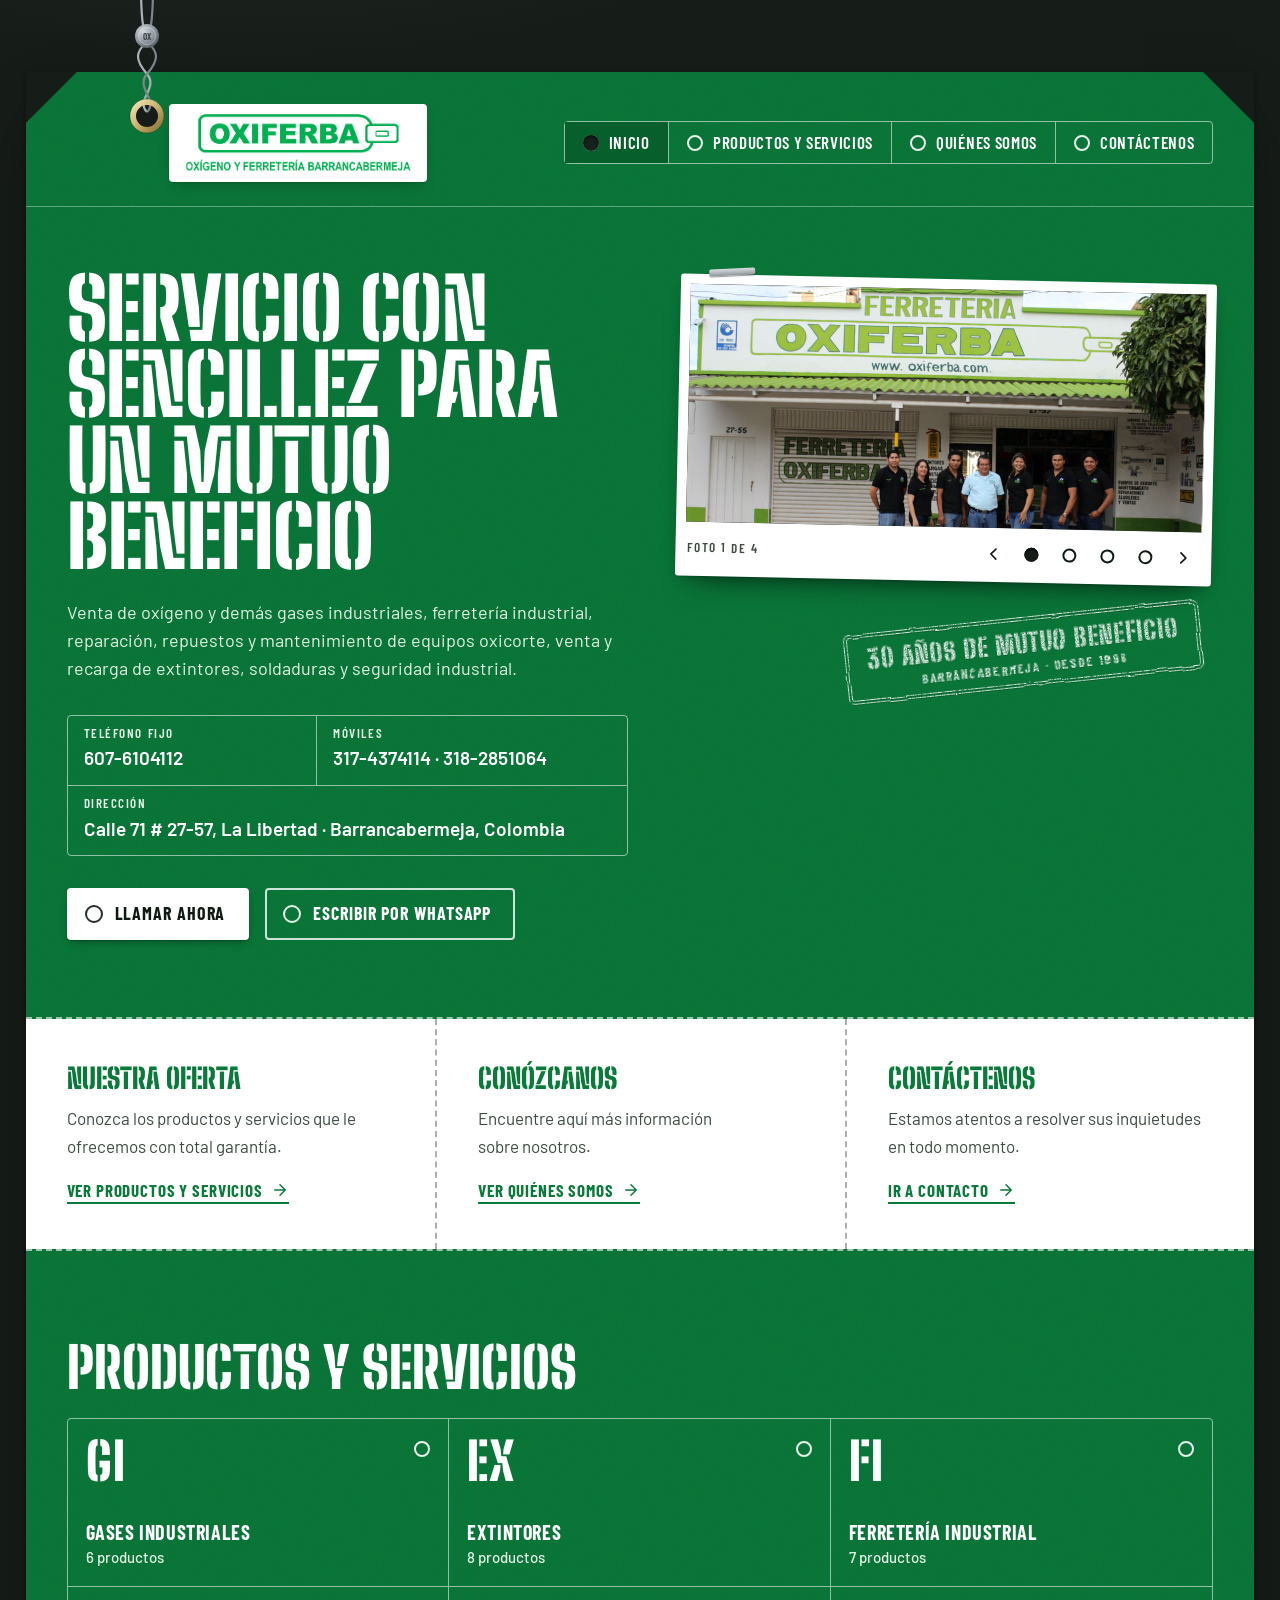
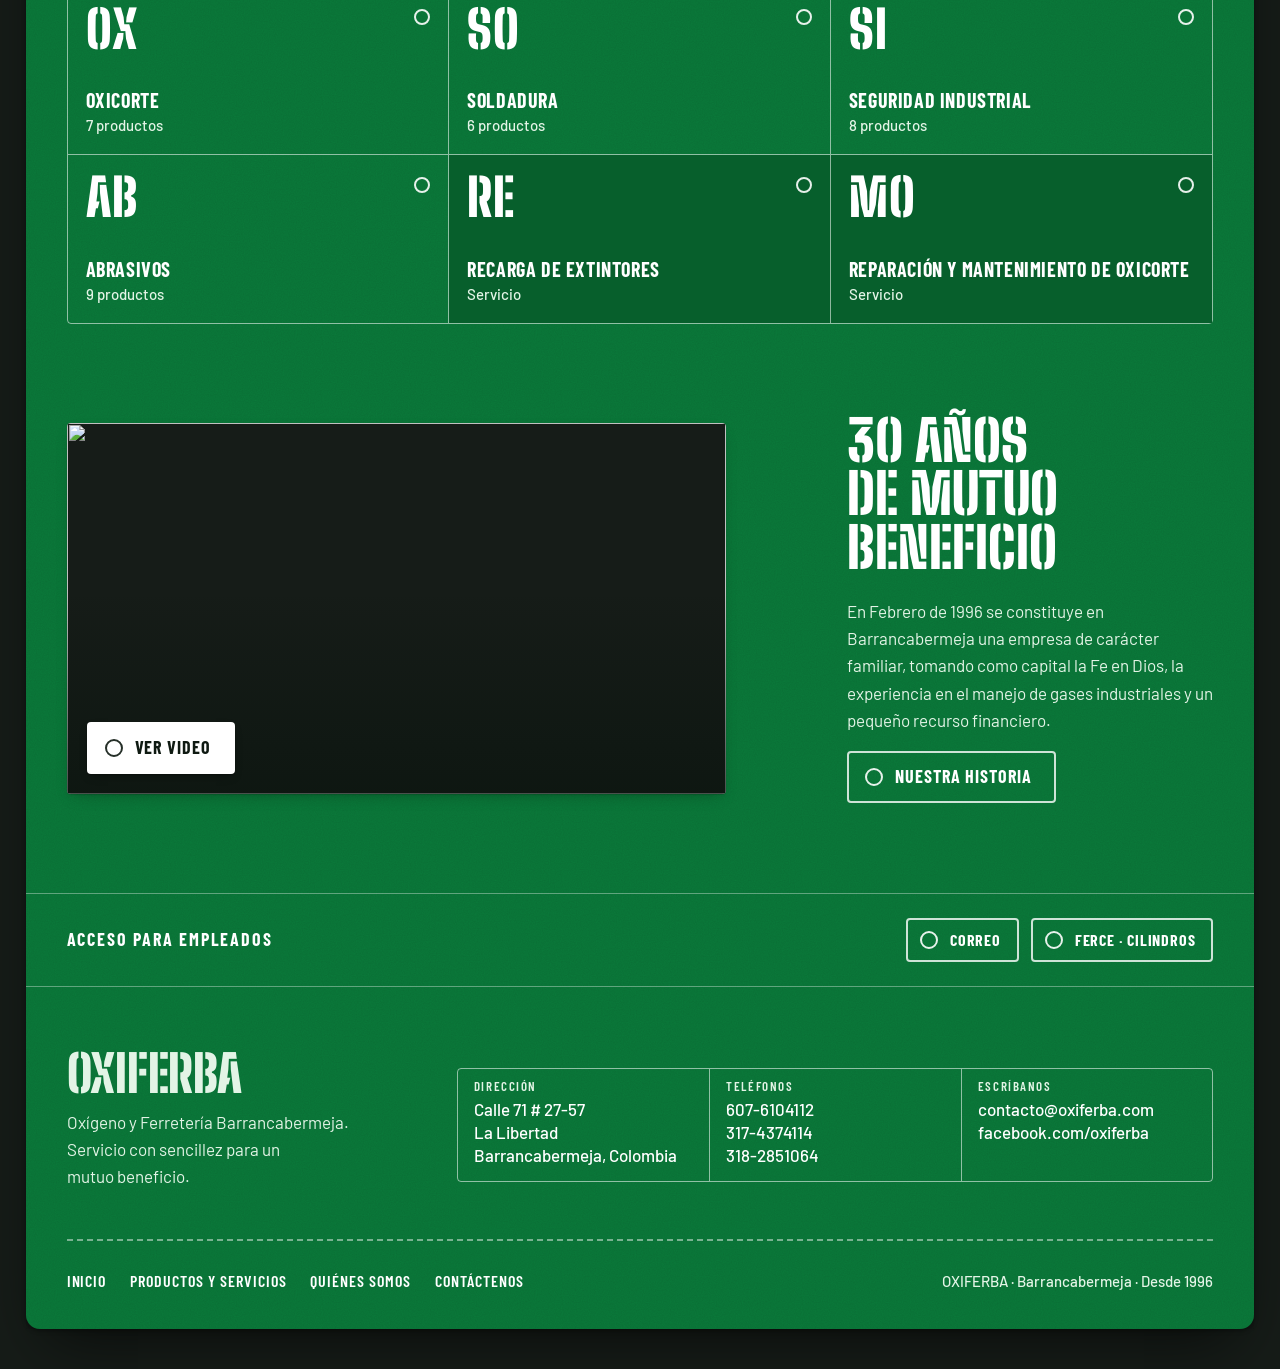
==== index.html @ a8000fab "Rediseño de oxiferba.com en HTML, CSS y JS vanilla Sitio estático de 4 páginas (inicio, productos, n" ====
<!doctype html>
<html lang="es">
<head>
<meta charset="utf-8">
<meta name="viewport" content="width=device-width, initial-scale=1, viewport-fit=cover">
<title>OXIFERBA - Oxígeno y Ferretería Barrancabermeja</title>
<meta name="description" content="Venta de oxígeno y demás gases industriales, ferretería industrial, reparación, repuestos y mantenimiento de equipos oxicorte, venta y recarga de extintores, soldaduras y seguridad industrial.">
<meta name="theme-color" content="#0a7a3a">
<link rel="icon" href="assets/img/favicon.ico" type="image/x-icon">
<link rel="preload" href="assets/fonts/BigShouldersStencilDisplay-900-normal-latin.woff2" as="font" type="font/woff2" crossorigin>
<link rel="preload" href="assets/fonts/Barlow-400-normal-latin.woff2" as="font" type="font/woff2" crossorigin>
<link rel="stylesheet" href="css/fonts.css">
<link rel="stylesheet" href="css/styles.css">
</head>
<body>
<a class="skip" href="#contenido">Saltar al contenido</a>
<svg width="0" height="0" style="position:absolute" aria-hidden="true" focusable="false">
  <filter id="tinta" x="-5%" y="-5%" width="110%" height="110%">
    <feTurbulence type="fractalNoise" baseFrequency=".8" numOctaves="2" seed="7" result="grano"/>
    <feColorMatrix in="grano" type="matrix" values="0 0 0 0 0  0 0 0 0 0  0 0 0 0 0  -2.6 0 0 0 2.05" result="mascara"/>
    <feComposite in="SourceGraphic" in2="mascara" operator="in" result="entintado"/>
    <feTurbulence type="fractalNoise" baseFrequency=".035" numOctaves="1" seed="2" result="onda"/>
    <feDisplacementMap in="entintado" in2="onda" scale="3" xChannelSelector="R" yChannelSelector="G"/>
  </filter>
</svg>
<div class="tarjeta-wrap">
  <div class="tarjeta-sombra" aria-hidden="true"></div>
  <div class="tarjeta">
    <header class="cabecera">
      <a class="logo" href="index.html"><img src="assets/img/logo.png" width="270" height="68" alt="OXIFERBA, Oxígeno y Ferretería Barrancabermeja — Inicio"></a>
      <nav class="perforadas" aria-label="Principal">
        <a href="index.html" aria-current="page"><span class="hueco" aria-hidden="true"></span><span class="larga">Inicio</span><span class="corta" aria-hidden="true">Inicio</span></a><a href="productos.html"><span class="hueco" aria-hidden="true"></span><span class="larga">Productos y servicios</span><span class="corta" aria-hidden="true">Productos</span></a><a href="nosotros.html"><span class="hueco" aria-hidden="true"></span><span class="larga">Quiénes somos</span><span class="corta" aria-hidden="true">Nosotros</span></a><a href="contacto.html"><span class="hueco" aria-hidden="true"></span><span class="larga">Contáctenos</span><span class="corta" aria-hidden="true">Contacto</span></a>
      </nav>
    </header>
    <main id="contenido">
      <section class="portada" aria-labelledby="titulo-portada">
        <div class="portada-texto">
          <h1 class="display" id="titulo-portada">Servicio con sencillez para un mutuo beneficio</h1>
          <p class="lead">Venta de oxígeno y demás gases industriales, ferretería industrial, reparación, repuestos y mantenimiento de equipos oxicorte, venta y recarga de extintores, soldaduras y seguridad industrial.</p>
          <dl class="campos portada-campos">
            <div class="campo"><dt>Teléfono fijo</dt><dd><a href="tel:+576076104112">607-6104112</a></dd></div>
            <div class="campo"><dt>Móviles</dt><dd><a href="tel:+573174374114">317-4374114</a> · <a href="tel:+573182851064">318-2851064</a></dd></div>
            <div class="campo campo--ancho"><dt>Dirección</dt><dd>Calle 71 # 27-57, La Libertad · Barrancabermeja, Colombia</dd></div>
          </dl>
          <div class="acciones">
            <a class="btn" href="tel:+576076104112"><span class="hueco" aria-hidden="true"></span>Llamar ahora</a>
            <a class="btn btn--fantasma" href="https://wa.me/573174374114" target="_blank" rel="noopener"><span class="hueco" aria-hidden="true"></span>Escribir por WhatsApp</a>
          </div>
        </div>
        <figure class="evidencia" data-diapos aria-roledescription="carrusel" aria-label="Fotos de la tienda">
          <div class="marco">
            <div class="diapos">
            <img src="assets/img/portada/portada3.jpg" width="990" height="456" alt="Fachada de la Ferretería Oxiferba con el equipo de trabajo" class="is-activa" fetchpriority="high">
            <img src="assets/img/portada/portada3b.jpg" width="990" height="456" alt="Técnico de Oxiferba recargando un extintor" loading="lazy">
            <img src="assets/img/portada/portada3c.jpg" width="990" height="456" alt="Mostrador de atención de Oxiferba con clientes" loading="lazy">
            <img src="assets/img/portada/portada3d.jpg" width="990" height="456" alt="Técnico de Oxiferba revisando un regulador de oxicorte" loading="lazy">
            </div>
            <figcaption class="marco-pie">
              <span class="etiqueta" data-contador aria-live="polite">Foto 1 de 4</span>
              <span class="controles">
                <button class="flecha" type="button" data-prev aria-label="Foto anterior"><svg viewBox="0 0 24 24" fill="none" stroke="currentColor" stroke-width="2" stroke-linecap="round" stroke-linejoin="round" aria-hidden="true"><path d="M15 18l-6-6 6-6"/></svg></button>
                <button class="punto" type="button" aria-label="Ver foto 1" aria-current="true"></button><button class="punto" type="button" aria-label="Ver foto 2"></button><button class="punto" type="button" aria-label="Ver foto 3"></button><button class="punto" type="button" aria-label="Ver foto 4"></button>
                <button class="flecha" type="button" data-next aria-label="Foto siguiente"><svg viewBox="0 0 24 24" fill="none" stroke="currentColor" stroke-width="2" stroke-linecap="round" stroke-linejoin="round" aria-hidden="true"><path d="M9 18l6-6-6-6"/></svg></button>
              </span>
            </figcaption>
          </div>
          <p class="sello sello--aterriza">30 años de mutuo beneficio<small>Barrancabermeja · desde 1996</small></p>
        </figure>
      </section>

      <hr class="perforacion">
      <section class="talon" aria-label="Accesos">
        <div class="talon-celda">
          <h2 class="subtitular">Nuestra oferta</h2>
          <p>Conozca los productos y servicios que le ofrecemos con total garantía.</p>
          <a class="enlace" href="productos.html">Ver productos y servicios <svg viewBox="0 0 24 24" fill="none" stroke="currentColor" stroke-width="2" stroke-linecap="round" stroke-linejoin="round" aria-hidden="true"><path d="M5 12h14M12 5l7 7-7 7"/></svg></a>
        </div>
        <div class="talon-celda">
          <h2 class="subtitular">Conózcanos</h2>
          <p>Encuentre aquí más información sobre nosotros.</p>
          <a class="enlace" href="nosotros.html">Ver quiénes somos <svg viewBox="0 0 24 24" fill="none" stroke="currentColor" stroke-width="2" stroke-linecap="round" stroke-linejoin="round" aria-hidden="true"><path d="M5 12h14M12 5l7 7-7 7"/></svg></a>
        </div>
        <div class="talon-celda">
          <h2 class="subtitular">Contáctenos</h2>
          <p>Estamos atentos a resolver sus inquietudes en todo momento.</p>
          <a class="enlace" href="contacto.html">Ir a contacto <svg viewBox="0 0 24 24" fill="none" stroke="currentColor" stroke-width="2" stroke-linecap="round" stroke-linejoin="round" aria-hidden="true"><path d="M5 12h14M12 5l7 7-7 7"/></svg></a>
        </div>
      </section>
      <hr class="perforacion">

      <section class="seccion" aria-labelledby="titulo-indice">
        <h2 class="titular" id="titulo-indice">Productos y servicios</h2>
        <nav class="indice" aria-label="Líneas de productos y servicios"><a href="productos.html#gases-industriales" class=""><span class="codigo">GI</span><span class="hueco" aria-hidden="true"></span><span class="nombre">Gases industriales</span><span class="cuenta">6 productos</span></a><a href="productos.html#extintores" class="es-rojo"><span class="codigo">EX</span><span class="hueco" aria-hidden="true"></span><span class="nombre">Extintores</span><span class="cuenta">8 productos</span></a><a href="productos.html#ferreteria-industrial" class=""><span class="codigo">FI</span><span class="hueco" aria-hidden="true"></span><span class="nombre">Ferretería industrial</span><span class="cuenta">7 productos</span></a><a href="productos.html#oxicorte" class=""><span class="codigo">OX</span><span class="hueco" aria-hidden="true"></span><span class="nombre">Oxicorte</span><span class="cuenta">7 productos</span></a><a href="productos.html#soldadura" class=""><span class="codigo">SO</span><span class="hueco" aria-hidden="true"></span><span class="nombre">Soldadura</span><span class="cuenta">6 productos</span></a><a href="productos.html#seguridad-industrial" class=""><span class="codigo">SI</span><span class="hueco" aria-hidden="true"></span><span class="nombre">Seguridad industrial</span><span class="cuenta">8 productos</span></a><a href="productos.html#abrasivos" class=""><span class="codigo">AB</span><span class="hueco" aria-hidden="true"></span><span class="nombre">Abrasivos</span><span class="cuenta">9 productos</span></a><a href="productos.html#recarga-extintores" class="es-servicio"><span class="codigo">RE</span><span class="hueco" aria-hidden="true"></span><span class="nombre">Recarga de extintores</span><span class="cuenta">Servicio</span></a><a href="productos.html#mantenimiento-oxicorte" class="es-servicio"><span class="codigo">MO</span><span class="hueco" aria-hidden="true"></span><span class="nombre">Reparación y mantenimiento de oxicorte</span><span class="cuenta">Servicio</span></a></nav>
      </section>

      <section class="seccion" aria-labelledby="titulo-trayectoria" style="padding-top:0">
        <div class="trayectoria">
          <div class="video">
            <div class="video-marco">
              <img src="https://i.ytimg.com/vi/hACU_po_0x0/hqdefault.jpg" width="480" height="360" alt="" loading="lazy">
              <button class="video-play" type="button" data-video="hACU_po_0x0" aria-label="Reproducir video: 30 años de mutuo beneficio"><span class="btn"><span class="hueco" aria-hidden="true"></span>Ver video</span></button>
            </div>
          </div>
          <div class="texto">
            <h2 class="titular" id="titulo-trayectoria">30 años de mutuo beneficio</h2>
            <p style="margin-top:24px">En Febrero de 1996 se constituye en Barrancabermeja una empresa de carácter familiar, tomando como capital la Fe en Dios, la experiencia en el manejo de gases industriales y un pequeño recurso financiero.</p>
            <a class="btn btn--fantasma" href="nosotros.html"><span class="hueco" aria-hidden="true"></span>Nuestra historia</a>
          </div>
        </div>
      </section>

      <section class="empleados" aria-labelledby="titulo-empleados">
        <h2 id="titulo-empleados">Acceso para empleados</h2>
        <div class="acciones">
          <a class="btn btn--fantasma btn--chico" href="http://mail.oxiferba.com"><span class="hueco" aria-hidden="true"></span>Correo</a>
          <a class="btn btn--fantasma btn--chico" href="https://ferce.oxiferba.com"><span class="hueco" aria-hidden="true"></span>FERCE · Cilindros</a>
        </div>
      </section>
    </main>
    <footer class="pie">
      <div class="pie-marca">
        <p class="display">OXIFERBA</p>
        <p>Oxígeno y Ferretería Barrancabermeja. Servicio con sencillez para un mutuo beneficio.</p>
      </div>
      <dl class="campos">
        <div class="campo"><dt>Dirección</dt><dd>Calle 71 # 27-57<br>La Libertad<br>Barrancabermeja, Colombia</dd></div>
        <div class="campo"><dt>Teléfonos</dt><dd><a href="tel:+576076104112">607-6104112</a><br><a href="tel:+573174374114">317-4374114</a><br><a href="tel:+573182851064">318-2851064</a></dd></div>
        <div class="campo"><dt>Escríbanos</dt><dd><a href="mailto:contacto@oxiferba.com">contacto@oxiferba.com</a><br><a href="https://facebook.com/oxiferba" rel="noopener" target="_blank">facebook.com/oxiferba</a></dd></div>
      </dl>
      <div class="pie-nav">
        <nav aria-label="Pie de página"><ul><li><a href="index.html" aria-current="page">Inicio</a></li><li><a href="productos.html">Productos y servicios</a></li><li><a href="nosotros.html">Quiénes somos</a></li><li><a href="contacto.html">Contáctenos</a></li></ul></nav>
        <small>OXIFERBA · Barrancabermeja · Desde 1996</small>
      </div>
    </footer>
  </div>
  <div class="ojal" aria-hidden="true">
  <svg viewBox="0 0 64 140">
    <defs>
      <radialGradient id="plomo" cx=".35" cy=".3" r=".8"><stop offset="0" stop-color="#d3d8dc"/><stop offset=".6" stop-color="#8b949b"/><stop offset="1" stop-color="#4c555b"/></radialGradient>
      <linearGradient id="laton" x1="0" y1="0" x2="1" y2="1"><stop offset="0" stop-color="#f1e6b8"/><stop offset=".5" stop-color="#c9b26a"/><stop offset="1" stop-color="#8a7436"/></linearGradient>
    </defs>
    <path d="M29 30 C 25 14, 28 4, 23 -40" fill="none" stroke="#aab2b8" stroke-width="2.2"/>
    <path d="M35 30 C 39 14, 36 4, 41 -40" fill="none" stroke="#7d868c" stroke-width="2.2"/>
    <circle cx="32" cy="116" r="14" fill="#161c18"/>
    <path d="M32 112 C 20 100, 44 88, 32 74 S 20 52, 32 42" fill="none" stroke="#aab2b8" stroke-width="2.2"/>
    <path d="M32 112 C 44 100, 20 88, 32 74 S 44 52, 32 42" fill="none" stroke="#7d868c" stroke-width="2.2"/>
    <circle cx="32" cy="116" r="14" fill="none" stroke="url(#laton)" stroke-width="6"/>
    <circle cx="32" cy="116" r="17" fill="none" stroke="rgba(0,0,0,.25)" stroke-width="1"/>
    <circle cx="32" cy="36" r="12" fill="url(#plomo)"/>
    <circle cx="32" cy="36" r="8.5" fill="none" stroke="rgba(255,255,255,.35)" stroke-width="1"/>
    <text x="32" y="39.5" text-anchor="middle" font-family="Barlow Condensed, sans-serif" font-weight="700" font-size="9" fill="#3d454a" letter-spacing=".5">OX</text>
  </svg>
</div>
</div>
<div class="barra-movil">
  <a class="btn" href="tel:+576076104112"><span class="hueco" aria-hidden="true"></span>Llamar</a>
  <a class="btn btn--verde" href="https://wa.me/573174374114" target="_blank" rel="noopener"><span class="hueco" aria-hidden="true"></span>WhatsApp</a>
</div>
<script src="js/main.js" defer></script>
</body>
</html>
---- css/fonts.css ----
@font-face {
  font-family: 'Barlow';
  font-style: italic;
  font-weight: 400;
  font-display: swap;
  src: url('../assets/fonts/Barlow-400-italic-latin-ext.woff2') format('woff2');
  unicode-range: U+0100-02BA, U+02BD-02C5, U+02C7-02CC, U+02CE-02D7, U+02DD-02FF, U+0304, U+0308, U+0329, U+1D00-1DBF, U+1E00-1E9F, U+1EF2-1EFF, U+2020, U+20A0-20AB, U+20AD-20C4, U+2113, U+2C60-2C7F, U+A720-A7FF;
}

@font-face {
  font-family: 'Barlow';
  font-style: italic;
  font-weight: 400;
  font-display: swap;
  src: url('../assets/fonts/Barlow-400-italic-latin.woff2') format('woff2');
  unicode-range: U+0000-00FF, U+0131, U+0152-0153, U+02BB-02BC, U+02C6, U+02DA, U+02DC, U+0304, U+0308, U+0329, U+2000-206F, U+20AC, U+2122, U+2191, U+2193, U+2212, U+2215, U+FEFF, U+FFFD;
}

@font-face {
  font-family: 'Barlow';
  font-style: normal;
  font-weight: 400;
  font-display: swap;
  src: url('../assets/fonts/Barlow-400-normal-latin-ext.woff2') format('woff2');
  unicode-range: U+0100-02BA, U+02BD-02C5, U+02C7-02CC, U+02CE-02D7, U+02DD-02FF, U+0304, U+0308, U+0329, U+1D00-1DBF, U+1E00-1E9F, U+1EF2-1EFF, U+2020, U+20A0-20AB, U+20AD-20C4, U+2113, U+2C60-2C7F, U+A720-A7FF;
}

@font-face {
  font-family: 'Barlow';
  font-style: normal;
  font-weight: 400;
  font-display: swap;
  src: url('../assets/fonts/Barlow-400-normal-latin.woff2') format('woff2');
  unicode-range: U+0000-00FF, U+0131, U+0152-0153, U+02BB-02BC, U+02C6, U+02DA, U+02DC, U+0304, U+0308, U+0329, U+2000-206F, U+20AC, U+2122, U+2191, U+2193, U+2212, U+2215, U+FEFF, U+FFFD;
}

@font-face {
  font-family: 'Barlow';
  font-style: normal;
  font-weight: 500;
  font-display: swap;
  src: url('../assets/fonts/Barlow-500-normal-latin-ext.woff2') format('woff2');
  unicode-range: U+0100-02BA, U+02BD-02C5, U+02C7-02CC, U+02CE-02D7, U+02DD-02FF, U+0304, U+0308, U+0329, U+1D00-1DBF, U+1E00-1E9F, U+1EF2-1EFF, U+2020, U+20A0-20AB, U+20AD-20C4, U+2113, U+2C60-2C7F, U+A720-A7FF;
}

@font-face {
  font-family: 'Barlow';
  font-style: normal;
  font-weight: 500;
  font-display: swap;
  src: url('../assets/fonts/Barlow-500-normal-latin.woff2') format('woff2');
  unicode-range: U+0000-00FF, U+0131, U+0152-0153, U+02BB-02BC, U+02C6, U+02DA, U+02DC, U+0304, U+0308, U+0329, U+2000-206F, U+20AC, U+2122, U+2191, U+2193, U+2212, U+2215, U+FEFF, U+FFFD;
}

@font-face {
  font-family: 'Barlow';
  font-style: normal;
  font-weight: 600;
  font-display: swap;
  src: url('../assets/fonts/Barlow-600-normal-latin-ext.woff2') format('woff2');
  unicode-range: U+0100-02BA, U+02BD-02C5, U+02C7-02CC, U+02CE-02D7, U+02DD-02FF, U+0304, U+0308, U+0329, U+1D00-1DBF, U+1E00-1E9F, U+1EF2-1EFF, U+2020, U+20A0-20AB, U+20AD-20C4, U+2113, U+2C60-2C7F, U+A720-A7FF;
}

@font-face {
  font-family: 'Barlow';
  font-style: normal;
  font-weight: 600;
  font-display: swap;
  src: url('../assets/fonts/Barlow-600-normal-latin.woff2') format('woff2');
  unicode-range: U+0000-00FF, U+0131, U+0152-0153, U+02BB-02BC, U+02C6, U+02DA, U+02DC, U+0304, U+0308, U+0329, U+2000-206F, U+20AC, U+2122, U+2191, U+2193, U+2212, U+2215, U+FEFF, U+FFFD;
}

@font-face {
  font-family: 'Barlow';
  font-style: normal;
  font-weight: 700;
  font-display: swap;
  src: url('../assets/fonts/Barlow-700-normal-latin-ext.woff2') format('woff2');
  unicode-range: U+0100-02BA, U+02BD-02C5, U+02C7-02CC, U+02CE-02D7, U+02DD-02FF, U+0304, U+0308, U+0329, U+1D00-1DBF, U+1E00-1E9F, U+1EF2-1EFF, U+2020, U+20A0-20AB, U+20AD-20C4, U+2113, U+2C60-2C7F, U+A720-A7FF;
}

@font-face {
  font-family: 'Barlow';
  font-style: normal;
  font-weight: 700;
  font-display: swap;
  src: url('../assets/fonts/Barlow-700-normal-latin.woff2') format('woff2');
  unicode-range: U+0000-00FF, U+0131, U+0152-0153, U+02BB-02BC, U+02C6, U+02DA, U+02DC, U+0304, U+0308, U+0329, U+2000-206F, U+20AC, U+2122, U+2191, U+2193, U+2212, U+2215, U+FEFF, U+FFFD;
}

@font-face {
  font-family: 'Barlow Condensed';
  font-style: normal;
  font-weight: 500;
  font-display: swap;
  src: url('../assets/fonts/BarlowCondensed-500-normal-latin-ext.woff2') format('woff2');
  unicode-range: U+0100-02BA, U+02BD-02C5, U+02C7-02CC, U+02CE-02D7, U+02DD-02FF, U+0304, U+0308, U+0329, U+1D00-1DBF, U+1E00-1E9F, U+1EF2-1EFF, U+2020, U+20A0-20AB, U+20AD-20C4, U+2113, U+2C60-2C7F, U+A720-A7FF;
}

@font-face {
  font-family: 'Barlow Condensed';
  font-style: normal;
  font-weight: 500;
  font-display: swap;
  src: url('../assets/fonts/BarlowCondensed-500-normal-latin.woff2') format('woff2');
  unicode-range: U+0000-00FF, U+0131, U+0152-0153, U+02BB-02BC, U+02C6, U+02DA, U+02DC, U+0304, U+0308, U+0329, U+2000-206F, U+20AC, U+2122, U+2191, U+2193, U+2212, U+2215, U+FEFF, U+FFFD;
}

@font-face {
  font-family: 'Barlow Condensed';
  font-style: normal;
  font-weight: 600;
  font-display: swap;
  src: url('../assets/fonts/BarlowCondensed-600-normal-latin-ext.woff2') format('woff2');
  unicode-range: U+0100-02BA, U+02BD-02C5, U+02C7-02CC, U+02CE-02D7, U+02DD-02FF, U+0304, U+0308, U+0329, U+1D00-1DBF, U+1E00-1E9F, U+1EF2-1EFF, U+2020, U+20A0-20AB, U+20AD-20C4, U+2113, U+2C60-2C7F, U+A720-A7FF;
}

@font-face {
  font-family: 'Barlow Condensed';
  font-style: normal;
  font-weight: 600;
  font-display: swap;
  src: url('../assets/fonts/BarlowCondensed-600-normal-latin.woff2') format('woff2');
  unicode-range: U+0000-00FF, U+0131, U+0152-0153, U+02BB-02BC, U+02C6, U+02DA, U+02DC, U+0304, U+0308, U+0329, U+2000-206F, U+20AC, U+2122, U+2191, U+2193, U+2212, U+2215, U+FEFF, U+FFFD;
}

@font-face {
  font-family: 'Barlow Condensed';
  font-style: normal;
  font-weight: 700;
  font-display: swap;
  src: url('../assets/fonts/BarlowCondensed-700-normal-latin-ext.woff2') format('woff2');
  unicode-range: U+0100-02BA, U+02BD-02C5, U+02C7-02CC, U+02CE-02D7, U+02DD-02FF, U+0304, U+0308, U+0329, U+1D00-1DBF, U+1E00-1E9F, U+1EF2-1EFF, U+2020, U+20A0-20AB, U+20AD-20C4, U+2113, U+2C60-2C7F, U+A720-A7FF;
}

@font-face {
  font-family: 'Barlow Condensed';
  font-style: normal;
  font-weight: 700;
  font-display: swap;
  src: url('../assets/fonts/BarlowCondensed-700-normal-latin.woff2') format('woff2');
  unicode-range: U+0000-00FF, U+0131, U+0152-0153, U+02BB-02BC, U+02C6, U+02DA, U+02DC, U+0304, U+0308, U+0329, U+2000-206F, U+20AC, U+2122, U+2191, U+2193, U+2212, U+2215, U+FEFF, U+FFFD;
}

@font-face {
  font-family: 'Big Shoulders Stencil Display';
  font-style: normal;
  font-weight: 700;
  font-display: swap;
  src: url('../assets/fonts/BigShouldersStencilDisplay-700-normal-latin-ext.woff2') format('woff2');
  unicode-range: U+0100-02BA, U+02BD-02C5, U+02C7-02CC, U+02CE-02D7, U+02DD-02FF, U+0304, U+0308, U+0329, U+1D00-1DBF, U+1E00-1E9F, U+1EF2-1EFF, U+2020, U+20A0-20AB, U+20AD-20C4, U+2113, U+2C60-2C7F, U+A720-A7FF;
}

@font-face {
  font-family: 'Big Shoulders Stencil Display';
  font-style: normal;
  font-weight: 700;
  font-display: swap;
  src: url('../assets/fonts/BigShouldersStencilDisplay-700-normal-latin.woff2') format('woff2');
  unicode-range: U+0000-00FF, U+0131, U+0152-0153, U+02BB-02BC, U+02C6, U+02DA, U+02DC, U+0304, U+0308, U+0329, U+2000-206F, U+20AC, U+2122, U+2191, U+2193, U+2212, U+2215, U+FEFF, U+FFFD;
}

@font-face {
  font-family: 'Big Shoulders Stencil Display';
  font-style: normal;
  font-weight: 900;
  font-display: swap;
  src: url('../assets/fonts/BigShouldersStencilDisplay-900-normal-latin-ext.woff2') format('woff2');
  unicode-range: U+0100-02BA, U+02BD-02C5, U+02C7-02CC, U+02CE-02D7, U+02DD-02FF, U+0304, U+0308, U+0329, U+1D00-1DBF, U+1E00-1E9F, U+1EF2-1EFF, U+2020, U+20A0-20AB, U+20AD-20C4, U+2113, U+2C60-2C7F, U+A720-A7FF;
}

@font-face {
  font-family: 'Big Shoulders Stencil Display';
  font-style: normal;
  font-weight: 900;
  font-display: swap;
  src: url('../assets/fonts/BigShouldersStencilDisplay-900-normal-latin.woff2') format('woff2');
  unicode-range: U+0000-00FF, U+0131, U+0152-0153, U+02BB-02BC, U+02C6, U+02DA, U+02DC, U+0304, U+0308, U+0329, U+2000-206F, U+20AC, U+2122, U+2191, U+2193, U+2212, U+2215, U+FEFF, U+FFFD;
}
---- css/styles.css ----
/* ==========================================================================
   OXIFERBA — sistema "Tarjeta de servicio"
   La página es una tarjeta de inspección verde sobre un banco de trabajo.
   ========================================================================== */

:root {
  /* Cartulina y tintas */
  --marca: #00b050;          /* verde del logo y la fachada */
  --stock: #0a7a3a;          /* cartulina verde: texto blanco 5.4:1 */
  --stock-hondo: #075f2c;    /* líneas impresas y celdas presionadas */
  --stock-claro: #e3f4e6;    /* texto secundario sobre cartulina */
  --papel: #ffffff;
  --papel-2: #f1f7f1;
  --tinta: #0f1a12;
  --tinta-2: #3c4a40;
  --banco: #161c18;          /* banco de trabajo / agujeros */
  --banco-2: #222a25;
  --sello: #4a2c9e;          /* tinta violeta de sello */
  --rojo: #c4261b;           /* solo línea de extintores */
  --amarillo: #f2c230;       /* solo advertencias */
  --laton: #c9b26a;
  --laton-claro: #f1e6b8;

  /* Tipografía */
  --f-display: 'Big Shoulders Stencil Display', 'Barlow Condensed', sans-serif;
  --f-label: 'Barlow Condensed', 'Arial Narrow', sans-serif;
  --f-body: 'Barlow', system-ui, sans-serif;

  /* Retícula de perforación: todo se mide contra esta unidad */
  --u: 8px;
  --gutter: clamp(16px, 3.2vw, 48px);
  --linea: 1.5px;

  /* Movimiento */
  --ease-out: cubic-bezier(0.23, 1, 0.32, 1);
  --ease-in-out: cubic-bezier(0.77, 0, 0.175, 1);

  --sombra-papel: 0 1px 1px rgba(5, 30, 14, .18), 0 6px 14px -6px rgba(5, 30, 14, .35);
  --sombra-tarjeta: 0 2px 4px rgba(0, 0, 0, .35), 0 30px 60px -20px rgba(0, 0, 0, .6);
}

/* ---------- Base ---------- */
*, *::before, *::after { box-sizing: border-box; }
html { -webkit-text-size-adjust: 100%; scroll-behavior: smooth; scroll-padding-top: 24px; }
@media (prefers-reduced-motion: reduce) { html { scroll-behavior: auto; } }

body {
  margin: 0;
  background-color: var(--banco);
  background-image:
    radial-gradient(1200px 600px at 20% -10%, #2a332d 0%, transparent 60%);
  color: var(--papel);
  font: 400 1.0625rem/1.6 var(--f-body);
  -webkit-font-smoothing: antialiased;
  text-rendering: optimizeLegibility;
  -webkit-tap-highlight-color: transparent;
}

img { max-width: 100%; height: auto; display: block; }
a { color: inherit; text-underline-offset: .2em; text-decoration-thickness: 1.5px; }
::selection { background: var(--sello); color: #fff; }
:focus-visible { outline: 3px solid var(--amarillo); outline-offset: 3px; border-radius: 2px; }

html { scrollbar-color: var(--stock) var(--banco); }
::-webkit-scrollbar { width: 12px; height: 12px; }
::-webkit-scrollbar-track { background: var(--banco); }
::-webkit-scrollbar-thumb { background: var(--stock); border: 3px solid var(--banco); border-radius: 8px; }

.sr-only {
  position: absolute; width: 1px; height: 1px; padding: 0; margin: -1px;
  overflow: hidden; clip: rect(0 0 0 0); white-space: nowrap; border: 0;
}
.skip {
  position: absolute; left: 16px; top: -60px; z-index: 50;
  background: var(--amarillo); color: var(--tinta); padding: 10px 16px;
  font: 700 1rem var(--f-label); text-transform: uppercase; text-decoration: none;
  transition: transform 160ms var(--ease-out);
}
.skip:focus { transform: translateY(76px); }

h1, h2, h3 { margin: 0; text-wrap: balance; }
p { margin: 0 0 1em; text-wrap: pretty; }

/* ---------- La tarjeta ---------- */
.tarjeta-wrap {
  position: relative;
  max-width: 1360px;
  margin: 0 auto;
  padding: 72px clamp(8px, 2vw, 32px) 40px;
}

.tarjeta {
  --chaflan: clamp(28px, 4vw, 56px);
  position: relative;
  background-color: var(--stock);
  color: var(--papel);
  clip-path: polygon(var(--chaflan) 0, calc(100% - var(--chaflan)) 0, 100% var(--chaflan), 100% 100%, 0 100%, 0 var(--chaflan));
  border-radius: 0 0 14px 14px;
  isolation: isolate;
}
/* fibra de la cartulina */
.tarjeta::before {
  content: "";
  position: absolute; inset: 0; z-index: -1; pointer-events: none;
  background-image: url("data:image/svg+xml,%3Csvg xmlns='http://www.w3.org/2000/svg' width='240' height='240'%3E%3Cfilter id='n'%3E%3CfeTurbulence type='fractalNoise' baseFrequency='.85' numOctaves='3' stitchTiles='stitch'/%3E%3CfeColorMatrix values='0 0 0 0 0  0 0 0 0 0  0 0 0 0 0  0 0 0 .55 0'/%3E%3C/filter%3E%3Crect width='100%25' height='100%25' filter='url(%23n)'/%3E%3C/svg%3E");
  opacity: .16;
  mix-blend-mode: multiply;
}
.tarjeta-sombra {
  position: absolute; inset: 72px clamp(8px, 2vw, 32px) 40px;
  border-radius: 0 0 14px 14px;
  box-shadow: var(--sombra-tarjeta);
  pointer-events: none;
}

/* Ojal reforzado + alambre y precinto */
.ojal {
  position: absolute;
  z-index: 3;
  top: 0;
  left: calc(clamp(8px, 2vw, 32px) + clamp(56px, 7vw, 104px));
  width: 64px; height: 140px;
  pointer-events: none;
}
.ojal svg { width: 100%; height: 100%; overflow: visible; }

.tarjeta-pad { padding-inline: var(--gutter); }

/* ---------- Encabezado ---------- */
.cabecera {
  display: grid;
  grid-template-columns: auto 1fr;
  align-items: center;
  gap: calc(var(--u) * 3);
  padding: calc(var(--u) * 4) var(--gutter) calc(var(--u) * 3);
  padding-left: calc(var(--gutter) + clamp(64px, 8vw, 120px));
  border-bottom: var(--linea) solid rgba(255,255,255,.35);
}
.logo {
  display: inline-flex;
  background: var(--papel);
  padding: 10px 14px;
  border-radius: 4px;
  box-shadow: var(--sombra-papel);
  transition: transform 160ms var(--ease-out);
}
.logo img { width: clamp(170px, 18vw, 230px); height: auto; }
.logo:active { transform: scale(.97); }

/* Navegación: celdas de perforación */
.perforadas {
  justify-self: end;
  display: grid;
  grid-template-columns: repeat(4, auto);
  border: var(--linea) solid rgba(255,255,255,.55);
  border-radius: 4px;
}
.perforadas a {
  display: flex; align-items: center; gap: 10px;
  padding: 12px 18px;
  font: 600 1.0625rem/1 var(--f-label);
  letter-spacing: .04em;
  text-transform: uppercase;
  text-decoration: none;
  color: var(--papel);
  border-left: var(--linea) solid rgba(255,255,255,.55);
  transition: background-color 200ms ease, color 200ms ease;
}
.perforadas a:first-child { border-left: 0; }
.perforadas a[aria-current="page"] { background: var(--stock-hondo); }
.perforadas .corta { display: none; }

@media (hover: hover) and (pointer: fine) {
  .perforadas a:hover { background: rgba(255,255,255,.1); }
}

/* ---------- Perforación (el estado del sistema) ---------- */
.hueco {
  position: relative;
  flex: none;
  width: 16px; height: 16px;
  border-radius: 50%;
  border: 2px solid currentColor;
  opacity: .9;
}
.hueco::after {
  content: "";
  position: absolute; inset: -2px;
  border-radius: 50%;
  background: var(--banco);
  box-shadow: inset 0 2px 3px rgba(0,0,0,.7);
  opacity: 0;
  transform: scale(.5);
  transition: transform 120ms var(--ease-out), opacity 120ms var(--ease-out);
}
[aria-current="page"] > .hueco::after,
[aria-current="true"] > .hueco::after,
.is-perforado > .hueco::after { opacity: 1; transform: scale(1); }

/* ---------- Botones ---------- */
.btn {
  --btn-bg: var(--papel);
  --btn-fg: var(--tinta);
  --btn-borde: transparent;
  display: inline-flex; align-items: center; justify-content: center; gap: 12px;
  min-height: 52px;
  padding: 12px 22px 12px 16px;
  background: var(--btn-bg);
  color: var(--btn-fg);
  border: 2px solid var(--btn-borde);
  border-radius: 4px;
  font: 700 1.125rem/1.1 var(--f-label);
  letter-spacing: .05em;
  text-transform: uppercase;
  text-decoration: none;
  cursor: pointer;
  box-shadow: 0 1px 1px rgba(0,0,0,.18), 0 4px 10px -4px rgba(0,0,0,.45);
  transition:
    transform 160ms var(--ease-out),
    box-shadow 200ms ease,
    background-color 200ms ease,
    color 200ms ease;
  user-select: none;
  -webkit-user-select: none;
  touch-action: manipulation;
}
.btn svg { width: 22px; height: 22px; flex: none; }
.btn .hueco { width: 18px; height: 18px; }
.btn--fantasma {
  --btn-bg: transparent;
  --btn-fg: var(--papel);
  --btn-borde: rgba(255,255,255,.8);
  box-shadow: none;
}
.btn--verde { --btn-bg: var(--stock); --btn-fg: var(--papel); }
.btn--sello { --btn-bg: var(--sello); --btn-fg: var(--papel); }
.btn--verde-borde { --btn-bg: transparent; --btn-fg: var(--stock); --btn-borde: var(--stock); box-shadow: none; }

/* La perforación: al presionar, la celda baja y el hueco se abre */
.btn:active {
  transform: scale(.97);
  box-shadow: 0 1px 1px rgba(0,0,0,.2);
}
.btn:active .hueco::after,
.perforadas a:active .hueco::after,
.indice a:active .hueco::after,
.punto:active::after { opacity: 1; transform: scale(1); }

@media (hover: hover) and (pointer: fine) {
  .btn:hover { box-shadow: 0 2px 2px rgba(0,0,0,.18), 0 10px 18px -6px rgba(0,0,0,.5); }
  .btn--fantasma:hover { --btn-bg: rgba(255,255,255,.1); box-shadow: none; }
  .btn--verde:hover { --btn-bg: var(--stock-hondo); }
  .btn--verde-borde:hover { --btn-bg: var(--papel-2); box-shadow: none; }
}
.btn[disabled], .btn[aria-disabled="true"] { opacity: .5; cursor: not-allowed; transform: none; }
.btn.is-cargando { cursor: progress; }
.btn.is-cargando .hueco { animation: girar 700ms linear infinite; border-style: dashed; }
@keyframes girar { to { transform: rotate(360deg); } }

.enlace {
  display: inline-flex; align-items: center; gap: 8px;
  font: 700 1.0625rem/1.2 var(--f-label);
  letter-spacing: .05em; text-transform: uppercase;
  color: var(--stock);
  text-decoration: none;
  border-bottom: 2px solid currentColor;
  padding-bottom: 2px;
}
.enlace svg { width: 18px; height: 18px; transition: transform 200ms var(--ease-out); }
@media (hover: hover) and (pointer: fine) {
  .enlace:hover svg { transform: translateX(4px); }
}

/* ---------- Sello de goma ---------- */
.sello {
  display: inline-block;
  padding: 10px 18px 8px;
  border: 4px double var(--sello);
  border-radius: 6px;
  color: var(--sello);
  font: 900 1.5rem/1 var(--f-display);
  letter-spacing: .04em;
  text-transform: uppercase;
  text-align: center;
  transform: rotate(var(--giro, -6deg));
  filter: url(#tinta);
  mix-blend-mode: multiply;
  opacity: .92;
}
.sello small {
  display: block; margin-top: 4px;
  font: 700 .8125rem/1.1 var(--f-label); letter-spacing: .14em;
}
.sello--blanco { color: #fff; border-color: #fff; mix-blend-mode: normal; opacity: .95; }

/* Aterrizaje del sello: un solo momento, la primera vez */
@keyframes sellar {
  0%   { opacity: 0; transform: rotate(var(--giro, -6deg)) scale(1.18); }
  60%  { opacity: .92; }
  100% { opacity: .92; transform: rotate(var(--giro, -6deg)) scale(1); }
}
.sello--aterriza { animation: sellar 340ms var(--ease-out) 450ms both; }
@media (prefers-reduced-motion: reduce) {
  .sello--aterriza { animation: sellar-suave 200ms ease 200ms both; }
  @keyframes sellar-suave { from { opacity: 0; } to { opacity: .92; } }
}

/* ---------- Campos impresos ---------- */
.campos {
  display: grid;
  border: var(--linea) solid rgba(255,255,255,.55);
  border-radius: 4px;
}
.campo {
  padding: 10px 16px 14px;
  border-top: var(--linea) solid rgba(255,255,255,.55);
  min-width: 0;
}
.campo:first-child { border-top: 0; }
.campo dt, .etiqueta {
  font: 600 .8125rem/1.2 var(--f-label);
  letter-spacing: .12em;
  text-transform: uppercase;
  color: var(--stock-claro);
}
.campo dd { margin: 4px 0 0; font: 600 1.1875rem/1.35 var(--f-body); }
.campo dd a { text-decoration: none; }
@media (hover: hover) and (pointer: fine) { .campo dd a:hover { text-decoration: underline; } }

/* Hoja blanca dentro de la tarjeta */
.hoja {
  background: var(--papel);
  color: var(--tinta);
  border-radius: 4px;
  box-shadow: var(--sombra-papel);
}
.hoja .campos, .hoja .campo { border-color: rgba(15,26,18,.22); }
.hoja .campo dt, .hoja .etiqueta { color: var(--tinta-2); }

/* ---------- Titulares ---------- */
.display {
  font: 900 clamp(3rem, 6.6vw, 6rem)/.9 var(--f-display);
  letter-spacing: -.005em;
  text-transform: uppercase;
}
.titular {
  font: 900 clamp(2.25rem, 4.4vw, 3.75rem)/.95 var(--f-display);
  text-transform: uppercase;
  letter-spacing: 0;
}
.subtitular {
  font: 800 clamp(1.5rem, 2.2vw, 1.875rem)/1.05 var(--f-display);
  text-transform: uppercase;
}
.lead { font-size: clamp(1.125rem, 1.4vw, 1.3125rem); line-height: 1.55; max-width: 62ch; }

/* ---------- Secciones ---------- */
.seccion { padding: clamp(56px, 7vw, 104px) var(--gutter); }
.seccion--hoja { padding-block: clamp(48px, 6vw, 88px); }
.seccion > .titular + * { margin-top: calc(var(--u) * 3); }

/* Línea de perforación con muescas */
.perforacion {
  position: relative;
  height: 0;
  margin: 0;
  border: 0;
  border-top: 2px dashed rgba(255,255,255,.6);
}
.perforacion::before, .perforacion::after {
  content: "";
  position: absolute; top: -13px;
  width: 24px; height: 24px; border-radius: 50%;
  background: var(--banco);
}
.perforacion::before { left: -12px; }
.perforacion::after { right: -12px; }

/* ==========================================================================
   INICIO
   ========================================================================== */
.portada {
  display: grid;
  grid-template-columns: repeat(12, minmax(0, 1fr));
  gap: calc(var(--u) * 4) calc(var(--u) * 3);
  padding: clamp(40px, 5vw, 72px) var(--gutter) clamp(48px, 6vw, 88px);
  align-items: start;
}
.portada-texto { grid-column: 1 / span 6; }
.portada-texto .display { margin-bottom: calc(var(--u) * 3); }
.portada-texto .lead { color: var(--stock-claro); margin-bottom: calc(var(--u) * 4); }
.portada-campos {
  grid-template-columns: 1fr 1.25fr;
  margin-bottom: calc(var(--u) * 4);
}
.portada-campos .campo:nth-child(2) { border-top: 0; border-left: var(--linea) solid rgba(255,255,255,.55); }
.portada-campos .campo--ancho { grid-column: 1 / -1; }
.acciones { display: flex; flex-wrap: wrap; gap: calc(var(--u) * 2); }

/* Fotos montadas en la tarjeta */
.evidencia { grid-column: 7 / span 6; position: relative; margin: 8px 0 0 clamp(0px, 2vw, 32px); display: flex; flex-direction: column; align-items: flex-end; }
.evidencia .marco { width: 100%; }
.marco {
  position: relative;
  background: var(--papel);
  padding: 10px 10px 0;
  border-radius: 3px;
  box-shadow: var(--sombra-papel), 0 18px 30px -18px rgba(0,0,0,.6);
  transform: rotate(1.2deg);
}
.marco::before { /* grapa */
  content: "";
  position: absolute; z-index: 2; top: -6px; left: 28px;
  width: 46px; height: 7px; border-radius: 2px;
  background: linear-gradient(#d9dde0, #8e979d);
  box-shadow: 0 1px 1px rgba(0,0,0,.4);
  transform: rotate(-4deg);
}
.diapos {
  position: relative;
  aspect-ratio: 990 / 456;
  overflow: hidden;
  background: var(--banco-2);
}
.diapos img {
  position: absolute; inset: 0; width: 100%; height: 100%;
  object-fit: cover;
  opacity: 0;
  transition: opacity 700ms ease;
}
.diapos img.is-activa { opacity: 1; }
.marco-pie {
  display: flex; align-items: center; justify-content: space-between; gap: 12px;
  padding: 10px 2px 12px;
  color: var(--tinta);
}
.marco-pie .etiqueta { color: var(--tinta-2); }
.controles { display: flex; align-items: center; gap: 6px; }
.punto, .flecha {
  appearance: none; border: 0; background: none; padding: 0; cursor: pointer; color: var(--tinta);
  display: grid; place-items: center;
  width: 32px; height: 32px;
  touch-action: manipulation;
}
.punto::before {
  content: ""; width: 14px; height: 14px; border-radius: 50%;
  border: 2px solid currentColor; grid-area: 1 / 1;
}
.punto::after {
  content: ""; width: 14px; height: 14px; border-radius: 50%; grid-area: 1 / 1;
  background: var(--banco); box-shadow: inset 0 2px 2px rgba(0,0,0,.6);
  opacity: 0; transform: scale(.5);
  transition: transform 120ms var(--ease-out), opacity 120ms var(--ease-out);
}
.punto[aria-current="true"]::after { opacity: 1; transform: scale(1); }
.flecha svg { width: 20px; height: 20px; }
.flecha { border-radius: 4px; transition: transform 160ms var(--ease-out), background-color 200ms ease; }
.flecha:active { transform: scale(.92); }
@media (hover: hover) and (pointer: fine) { .flecha:hover { background: var(--papel-2); } }

.evidencia .sello {
  margin: 36px 12px 0 0;
  --giro: -6deg;
  font-size: clamp(1.375rem, 2vw, 1.875rem);
}
.evidencia .sello { mix-blend-mode: normal; color: var(--papel); border-color: var(--papel); filter: url(#tinta) drop-shadow(0 1px 0 rgba(0,0,0,.25)); }

/* Talón desprendible: tres accesos */
.talon {
  background: var(--papel);
  color: var(--tinta);
  display: grid;
  grid-template-columns: repeat(3, minmax(0, 1fr));
}
.talon-celda {
  position: relative;
  padding: clamp(28px, 3.5vw, 48px) var(--gutter);
  display: flex; flex-direction: column; align-items: flex-start; gap: 12px;
}
.talon-celda + .talon-celda { border-left: 2px dashed rgba(15,26,18,.35); }
.talon-celda h2 { color: var(--stock); }
.talon-celda p { color: var(--tinta-2); margin: 0 0 8px; max-width: 34ch; }
.talon-celda .enlace { margin-top: auto; }

/* Índice perforado de líneas */
.indice {
  display: grid;
  grid-template-columns: repeat(3, minmax(0, 1fr));
  border: var(--linea) solid rgba(255,255,255,.55);
  border-radius: 4px;
  margin-top: calc(var(--u) * 4);
}
.indice a {
  position: relative;
  display: grid;
  grid-template-columns: 1fr auto;
  grid-template-rows: auto 1fr auto;
  gap: 4px 12px;
  min-height: 168px;
  padding: 16px 18px 18px;
  text-decoration: none;
  border-right: var(--linea) solid rgba(255,255,255,.55);
  border-bottom: var(--linea) solid rgba(255,255,255,.55);
  transition: background-color 200ms ease;
}
.indice a:nth-child(3n) { border-right: 0; }
.indice a:nth-last-child(-n+3) { border-bottom: 0; }
.indice .codigo {
  font: 900 3.25rem/1 var(--f-display);
  letter-spacing: .02em;
  color: var(--papel);
}
.indice .hueco { align-self: start; margin-top: 6px; }
.indice .nombre {
  grid-column: 1 / -1; align-self: end;
  font: 700 1.25rem/1.15 var(--f-label);
  text-transform: uppercase; letter-spacing: .03em;
}
.indice .cuenta { grid-column: 1 / -1; font: 500 .9375rem/1.3 var(--f-body); color: var(--stock-claro); }
.indice a.es-servicio { background: var(--stock-hondo); }
@media (hover: hover) and (pointer: fine) {
  .indice a:hover { background: rgba(255,255,255,.1); }
  .indice a.es-servicio:hover { background: #06522a; }
}

/* Video y trayectoria */
.trayectoria {
  display: grid;
  grid-template-columns: repeat(12, minmax(0, 1fr));
  gap: calc(var(--u) * 4) calc(var(--u) * 3);
  align-items: center;
}
.trayectoria .video { grid-column: 1 / span 7; }
.trayectoria .texto { grid-column: 9 / span 4; }
.trayectoria .texto p { color: var(--stock-claro); }
.video-marco {
  position: relative; aspect-ratio: 16 / 9; border-radius: 4px; overflow: hidden;
  background: var(--banco); box-shadow: var(--sombra-papel);
}
.video-marco iframe, .video-marco img { position: absolute; inset: 0; width: 100%; height: 100%; border: 0; object-fit: cover; }
.video-play {
  position: absolute; inset: 0; width: 100%; border: 0; padding: 0; cursor: pointer;
  background: linear-gradient(to top, rgba(10,20,14,.65), rgba(10,20,14,0) 55%);
  display: flex; align-items: flex-end; justify-content: flex-start;
}
.video-play .btn { margin: 20px; pointer-events: none; }
.video-play:active .btn { transform: scale(.97); }
.video-play:active .btn .hueco::after { opacity: 1; transform: scale(1); }

/* Acceso para empleados */
.empleados {
  display: flex; flex-wrap: wrap; align-items: center; justify-content: space-between; gap: 20px;
  padding: 24px var(--gutter);
  border-top: var(--linea) solid rgba(255,255,255,.35);
}
.empleados h2 { font: 700 1.125rem/1.2 var(--f-label); text-transform: uppercase; letter-spacing: .1em; }
.empleados .acciones { gap: 12px; }
.btn--chico { min-height: 44px; padding: 8px 16px 8px 12px; font-size: 1rem; }

/* ==========================================================================
   PIE: reverso de la tarjeta
   ========================================================================== */
.pie {
  padding: clamp(40px, 5vw, 64px) var(--gutter) 32px;
  border-top: var(--linea) solid rgba(255,255,255,.35);
  display: grid;
  grid-template-columns: repeat(12, minmax(0, 1fr));
  gap: 32px 24px;
}
.pie-marca { grid-column: 1 / span 4; }
.pie-marca .display { font-size: clamp(2.5rem, 4vw, 3.5rem); margin: 0; }
.pie-marca p { color: var(--stock-claro); margin-top: 12px; max-width: 30ch; }
.pie .campos { grid-column: 5 / span 8; grid-template-columns: repeat(3, minmax(0, 1fr)); align-self: start; }
.pie .campo { border-top: 0; border-left: var(--linea) solid rgba(255,255,255,.55); }
.pie .campo:first-child { border-left: 0; }
.pie .campo dd { font-size: 1.0625rem; font-weight: 500; }
.pie-nav {
  grid-column: 1 / -1;
  display: flex; flex-wrap: wrap; gap: 8px 28px; align-items: center; justify-content: space-between;
  padding-top: 24px; border-top: 2px dashed rgba(255,255,255,.45);
  font: 600 1rem/1 var(--f-label); text-transform: uppercase; letter-spacing: .06em;
}
.pie-nav ul { list-style: none; margin: 0; padding: 0; display: flex; flex-wrap: wrap; gap: 8px 24px; }
.pie-nav a { text-decoration: none; padding: 8px 0; display: inline-block; }
@media (hover: hover) and (pointer: fine) { .pie-nav a:hover { text-decoration: underline; } }
.pie-nav small { font: 500 .9375rem var(--f-body); text-transform: none; letter-spacing: 0; color: var(--stock-claro); }

/* Barra fija móvil */
.barra-movil { display: none; }

/* ==========================================================================
   PÁGINAS INTERIORES
   ========================================================================== */
.encabezado-pagina {
  display: grid;
  grid-template-columns: repeat(12, minmax(0, 1fr));
  gap: 24px;
  padding: clamp(40px, 5vw, 72px) var(--gutter) clamp(32px, 4vw, 56px);
  align-items: end;
}
.encabezado-pagina .display { grid-column: 1 / span 7; }
.encabezado-pagina .lead { grid-column: 8 / span 5; color: var(--stock-claro); margin: 0; }
.encabezado-lado { grid-column: 8 / span 5; }
.encabezado-lado .lead { margin-bottom: 8px; }

/* Productos: lomo con códigos + hojas por línea */
.catalogo {
  display: grid;
  grid-template-columns: 200px minmax(0, 1fr);
  gap: 0 clamp(24px, 3vw, 48px);
  padding: 0 var(--gutter) clamp(56px, 7vw, 104px);
}
.lomo {
  position: sticky; top: 24px; align-self: start;
  border: var(--linea) solid rgba(255,255,255,.55);
  border-radius: 4px;
}
.lomo ol { list-style: none; margin: 0; padding: 0; }
.lomo a {
  display: grid; grid-template-columns: 44px 1fr auto; align-items: center; gap: 8px;
  padding: 10px 12px;
  border-top: var(--linea) solid rgba(255,255,255,.3);
  text-decoration: none;
  font: 600 .9375rem/1.15 var(--f-label); text-transform: uppercase; letter-spacing: .04em;
  transition: background-color 200ms ease;
}
.lomo li:first-child a { border-top: 0; }
.lomo .codigo { font: 900 1.375rem/1 var(--f-display); }
.lomo .hueco { width: 12px; height: 12px; }
.lomo a[aria-current="true"] { background: var(--stock-hondo); }
@media (hover: hover) and (pointer: fine) { .lomo a:hover { background: rgba(255,255,255,.1); } }
.lomo-titulo { padding: 12px; font: 700 .8125rem/1 var(--f-label); letter-spacing: .14em; text-transform: uppercase; color: var(--stock-claro); border-bottom: var(--linea) solid rgba(255,255,255,.55); }

.lineas { display: grid; gap: calc(var(--u) * 4); }
.linea {
  display: grid;
  grid-template-columns: minmax(0, 1fr) auto;
  grid-template-areas: "cab cab" "items foto";
  scroll-margin-top: 24px;
}
.linea-cab {
  grid-area: cab;
  display: flex; align-items: baseline; gap: 20px; flex-wrap: wrap;
  padding: 20px 28px 16px;
  border-bottom: var(--linea) solid rgba(15,26,18,.2);
}
.linea-cab .codigo { font: 900 3rem/0.85 var(--f-display); color: var(--stock); }
.linea--rojo .linea-cab .codigo { color: var(--rojo); }
.linea-cab h2 { font: 800 clamp(1.625rem, 2.4vw, 2.125rem)/1 var(--f-display); text-transform: uppercase; }
.linea-cab .etiqueta { margin-left: auto; }
.items {
  grid-area: items;
  list-style: none; margin: 0; padding: 20px 28px 28px;
  columns: 2 220px; column-gap: 32px;
}
.items li {
  display: flex; align-items: flex-start; gap: 12px;
  padding: 8px 0;
  border-bottom: 1px solid rgba(15,26,18,.12);
  break-inside: avoid;
  font-weight: 500;
}
.items li::before {
  content: ""; flex: none; width: 14px; height: 14px; margin-top: .3em;
  border: 2px solid var(--tinta); border-radius: 2px;
}
.linea-foto { grid-area: foto; padding: 20px 28px 28px 0; position: relative; }
.linea-foto img {
  width: 220px; aspect-ratio: 4 / 3; object-fit: cover;
  border: 8px solid var(--papel); outline: 1px solid rgba(15,26,18,.15);
  box-shadow: 0 10px 18px -10px rgba(0,0,0,.45);
  transform: rotate(1.5deg);
}
.linea-foto img.vertical { width: 160px; aspect-ratio: 113 / 150; }
.linea .sello { margin: 0 28px 28px; --giro: -3deg; font-size: 1.25rem; justify-self: start; grid-column: 1 / -1; }

/* Servicios */
.servicios { display: grid; grid-template-columns: repeat(2, minmax(0, 1fr)); gap: calc(var(--u) * 3); margin-top: calc(var(--u) * 4); }
.servicio { display: grid; grid-template-rows: auto auto 1fr; scroll-margin-top: 24px; overflow: hidden; }
.servicio img { width: 100%; aspect-ratio: 250 / 173; object-fit: cover; }
.servicio h3 { padding: 24px 28px 0; font: 800 clamp(1.375rem, 2vw, 1.75rem)/1.05 var(--f-display); text-transform: uppercase; }
.servicio .sello { margin: 24px 28px 28px; align-self: end; justify-self: start; font-size: 1.1875rem; --giro: -2.5deg; }

/* Logos */
.logos {
  display: grid;
  grid-template-columns: repeat(auto-fill, minmax(180px, 1fr));
  margin-top: calc(var(--u) * 4);
  overflow: hidden;
}
.logos li, .logos > a {
  display: grid; place-items: center;
  min-height: 120px; padding: 20px;
  margin: 0 -1px -1px 0;
  border-right: 1px solid rgba(15,26,18,.15);
  border-bottom: 1px solid rgba(15,26,18,.15);
}
.logos { list-style: none; padding: 0; }
.logos--clientes { grid-template-columns: repeat(3, minmax(0, 1fr)); }
.logos img { max-height: 64px; width: auto; max-width: 150px; object-fit: contain; }
.logos > a { transition: background-color 200ms ease; }
@media (hover: hover) and (pointer: fine) { .logos > a:hover { background: var(--papel-2); } }

/* Portafolio */
.portafolio {
  display: grid; grid-template-columns: repeat(12, minmax(0, 1fr)); gap: 24px; align-items: center;
}
.portafolio .titular { grid-column: 1 / span 6; }
.portafolio .cuerpo { grid-column: 7 / span 6; }
.portafolio .cuerpo p { color: var(--stock-claro); }
.portafolio .cuerpo p strong { color: var(--papel); }
.portafolio .acciones { margin: 8px 0 24px; }

/* Nosotros */
.banda { padding: 0 var(--gutter); }
.banda .marco { transform: rotate(-.4deg); }
.banda img { width: 100%; aspect-ratio: 990 / 180; object-fit: cover; }
.historia {
  display: grid; grid-template-columns: repeat(12, minmax(0, 1fr)); gap: 32px 24px;
  align-items: start;
}
.historia .relato { grid-column: 1 / span 7; }
.historia .relato p { font-size: 1.1875rem; line-height: 1.65; max-width: 66ch; }
.historia .relato p:first-child::first-line { font-weight: 600; }
.historia .registro { grid-column: 9 / span 4; position: sticky; top: 24px; }
.registro .campos { grid-template-columns: 1fr; }
.registro .sello { margin-top: 28px; --giro: -5deg; font-size: 1.375rem; }

.principios { display: grid; }
.principio {
  display: grid; grid-template-columns: repeat(12, minmax(0, 1fr)); gap: 16px 24px;
  padding: clamp(28px, 3.5vw, 44px) var(--gutter);
  border-top: var(--linea) solid rgba(15,26,18,.2);
}
.principio:first-child { border-top: 0; }
.principio h2 { grid-column: 1 / span 4; color: var(--stock); }
.principio p { grid-column: 5 / span 8; margin: 0; font-size: 1.125rem; line-height: 1.65; max-width: 70ch; }

/* Contacto */
.contacto {
  display: grid; grid-template-columns: repeat(12, minmax(0, 1fr)); gap: 32px 24px;
  padding: 0 var(--gutter) clamp(56px, 7vw, 104px);
  align-items: start;
}
.formulario { grid-column: 1 / span 7; padding: clamp(24px, 3vw, 40px); }
.formulario > p { color: var(--tinta-2); }
.datos { grid-column: 8 / span 5; display: grid; gap: 24px; }
.datos .campos { grid-template-columns: 1fr; }
.correo-grande {
  display: inline-block; margin: 4px 0 20px;
  font: 800 clamp(1.5rem, 2.6vw, 2.25rem)/1.1 var(--f-display);
  color: var(--papel);
  text-decoration: underline 3px var(--marca);
  text-underline-offset: .18em;
  word-break: break-word;
}
.form-campos { display: grid; border: var(--linea) solid rgba(15,26,18,.3); border-radius: 4px; margin: 24px 0; }
.form-campo { position: relative; display: grid; border-top: var(--linea) solid rgba(15,26,18,.3); }
.form-campo:first-child { border-top: 0; }
.form-campo label {
  padding: 12px 16px 0;
  font: 600 .8125rem/1.2 var(--f-label); letter-spacing: .12em; text-transform: uppercase; color: var(--tinta-2);
}
.form-campo label .req { color: var(--rojo); }
.form-campo input, .form-campo textarea {
  appearance: none; width: 100%; border: 0; background: transparent;
  padding: 6px 16px 14px;
  font: 500 1.1875rem/1.4 var(--f-body); color: var(--tinta);
  caret-color: var(--sello);
}
.form-campo textarea { min-height: 160px; resize: vertical; }
.form-campo input::placeholder, .form-campo textarea::placeholder { color: #69786d; }
.form-campo input:focus, .form-campo textarea:focus { outline: none; }
.form-campo:focus-within { background: var(--papel-2); box-shadow: inset 4px 0 0 0 var(--sello); }
.form-campo .error {
  display: none; padding: 0 16px 12px;
  font: 600 .9375rem/1.3 var(--f-body); color: var(--rojo);
}
.form-campo.is-invalido { background: #fff4f2; }
.form-campo.is-invalido .error { display: block; }
.form-campo.is-invalido label { color: var(--rojo); }
.form-acciones { display: flex; flex-wrap: wrap; gap: 12px; align-items: center; }
.form-estado { margin: 16px 0 0; font-weight: 600; color: var(--stock); min-height: 1.6em; }
.facebook { display: inline-flex; align-items: center; gap: 12px; }
.mapa { aspect-ratio: 4 / 3; overflow: hidden; border-radius: 4px; background: var(--banco-2); }
.mapa iframe { width: 100%; height: 100%; border: 0; display: block; filter: saturate(.85); }

/* ==========================================================================
   RESPONSIVO
   ========================================================================== */
@media (max-width: 1100px) {
  .cabecera { grid-template-columns: 1fr; padding-left: var(--gutter); }
  .cabecera .logo { justify-self: end; }
  .perforadas { justify-self: stretch; }
  .perforadas a { justify-content: center; }
  .pie-marca { grid-column: 1 / -1; }
  .pie .campos { grid-column: 1 / -1; }
}

@media (max-width: 900px) {
  .portada-texto, .evidencia { grid-column: 1 / -1; }
  .evidencia { margin: 8px 8px 40px; }
  .talon { grid-template-columns: 1fr; }
  .talon-celda + .talon-celda { border-left: 0; border-top: 2px dashed rgba(15,26,18,.35); }
  .trayectoria .video, .trayectoria .texto { grid-column: 1 / -1; }
  .encabezado-pagina .display, .encabezado-pagina .lead, .encabezado-lado { grid-column: 1 / -1; }
  .catalogo { grid-template-columns: 1fr; }
  .lomo { position: static; margin-bottom: 32px; }
  .lomo ol { display: grid; grid-template-columns: repeat(auto-fill, minmax(150px, 1fr)); }
  .lomo li a { border-top: var(--linea) solid rgba(255,255,255,.3); border-right: var(--linea) solid rgba(255,255,255,.3); }
  .servicios { grid-template-columns: 1fr; }
  .portafolio .titular, .portafolio .cuerpo { grid-column: 1 / -1; }
  .historia .relato, .historia .registro { grid-column: 1 / -1; position: static; }
  .principio h2, .principio p { grid-column: 1 / -1; }
  .formulario, .datos { grid-column: 1 / -1; }
}

@media (max-width: 640px) {
  body { font-size: 1rem; }
  .tarjeta-wrap { padding-top: 56px; padding-bottom: 96px; }
  .tarjeta-sombra { inset: 56px 8px 96px; }
  .ojal { left: 44px; width: 52px; }
  .cabecera { gap: 16px; padding-top: 20px; }
  .cabecera .logo img { width: 170px; }
  .perforadas a { padding: 12px 8px; gap: 6px; font-size: .9375rem; flex-direction: column; text-align: center; }
  .perforadas .larga { display: none; }
  .perforadas .corta { display: inline; }
  .perforadas .hueco { width: 12px; height: 12px; }
  .portada-campos { grid-template-columns: 1fr; }
  .portada-campos .campo:nth-child(2) { border-left: 0; border-top: var(--linea) solid rgba(255,255,255,.55); }
  .acciones .btn { flex: 1 1 100%; }
  .evidencia .sello { margin: 28px 4px 0 0; }
  .punto { display: none; }
  .indice { grid-template-columns: repeat(2, minmax(0, 1fr)); }
  .indice a { min-height: 132px; padding: 14px; }
  .indice a:nth-child(3n) { border-right: var(--linea) solid rgba(255,255,255,.55); }
  .indice a:nth-child(2n) { border-right: 0; }
  .indice a:nth-last-child(-n+3) { border-bottom: var(--linea) solid rgba(255,255,255,.55); }
  .indice a:nth-last-child(-n+1) { border-bottom: 0; }
  .indice a:last-child:nth-child(odd) { grid-column: 1 / -1; }
  .indice .codigo { font-size: 2.5rem; }
  .indice .nombre { font-size: 1.0625rem; }
  .pie .campos { grid-template-columns: 1fr; }
  .pie .campo { border-left: 0; border-top: var(--linea) solid rgba(255,255,255,.55); }
  .pie .campo:first-child { border-top: 0; }
  .linea { grid-template-areas: "cab" "foto" "items"; grid-template-columns: 1fr; }
  .linea-cab, .items { padding-inline: 20px; }
  .linea-foto { padding: 20px 20px 0; }
  .linea-foto img { width: 100%; max-width: 320px; }
  .linea-foto img.vertical { width: 60%; }
  .linea .sello { margin-inline: 20px; }
  .linea-cab .etiqueta { margin-left: 0; width: 100%; }
  .items { columns: 1; }
  .logos, .logos--clientes { grid-template-columns: repeat(2, minmax(0, 1fr)); }
  .logos--clientes > a:last-child { grid-column: 1 / -1; }
  .logos li, .logos > a { min-height: 96px; padding: 14px; }
  .logos img { max-width: 120px; max-height: 52px; }
  .servicio h3 { padding-inline: 20px; }
  .servicio .sello { margin-inline: 20px; }
  .empleados .acciones { width: 100%; }
  .empleados .btn { flex: 1 1 0; }

  .barra-movil {
    display: grid; grid-template-columns: 1fr 1fr; gap: 8px;
    position: fixed; z-index: 40; left: 0; right: 0; bottom: 0;
    padding: 10px 10px calc(10px + env(safe-area-inset-bottom));
    background: rgba(22, 28, 24, .94);
    -webkit-backdrop-filter: blur(10px); backdrop-filter: blur(10px);
    border-top: 1px solid rgba(255,255,255,.12);
  }
  .barra-movil .btn { min-height: 50px; padding-inline: 12px; font-size: 1.0625rem; }
}

@media (prefers-reduced-motion: reduce) {
  .diapos img { transition: opacity 200ms ease; }
  .btn, .flecha, .logo { transition: box-shadow 200ms ease, background-color 200ms ease, color 200ms ease; }
  .btn:active, .flecha:active, .logo:active { transform: none; }
}

@media print {
  body { background: #fff; color: #000; }
  .tarjeta { clip-path: none; background: #fff; color: #000; }
  .ojal, .barra-movil, .video, .mapa { display: none; }
}
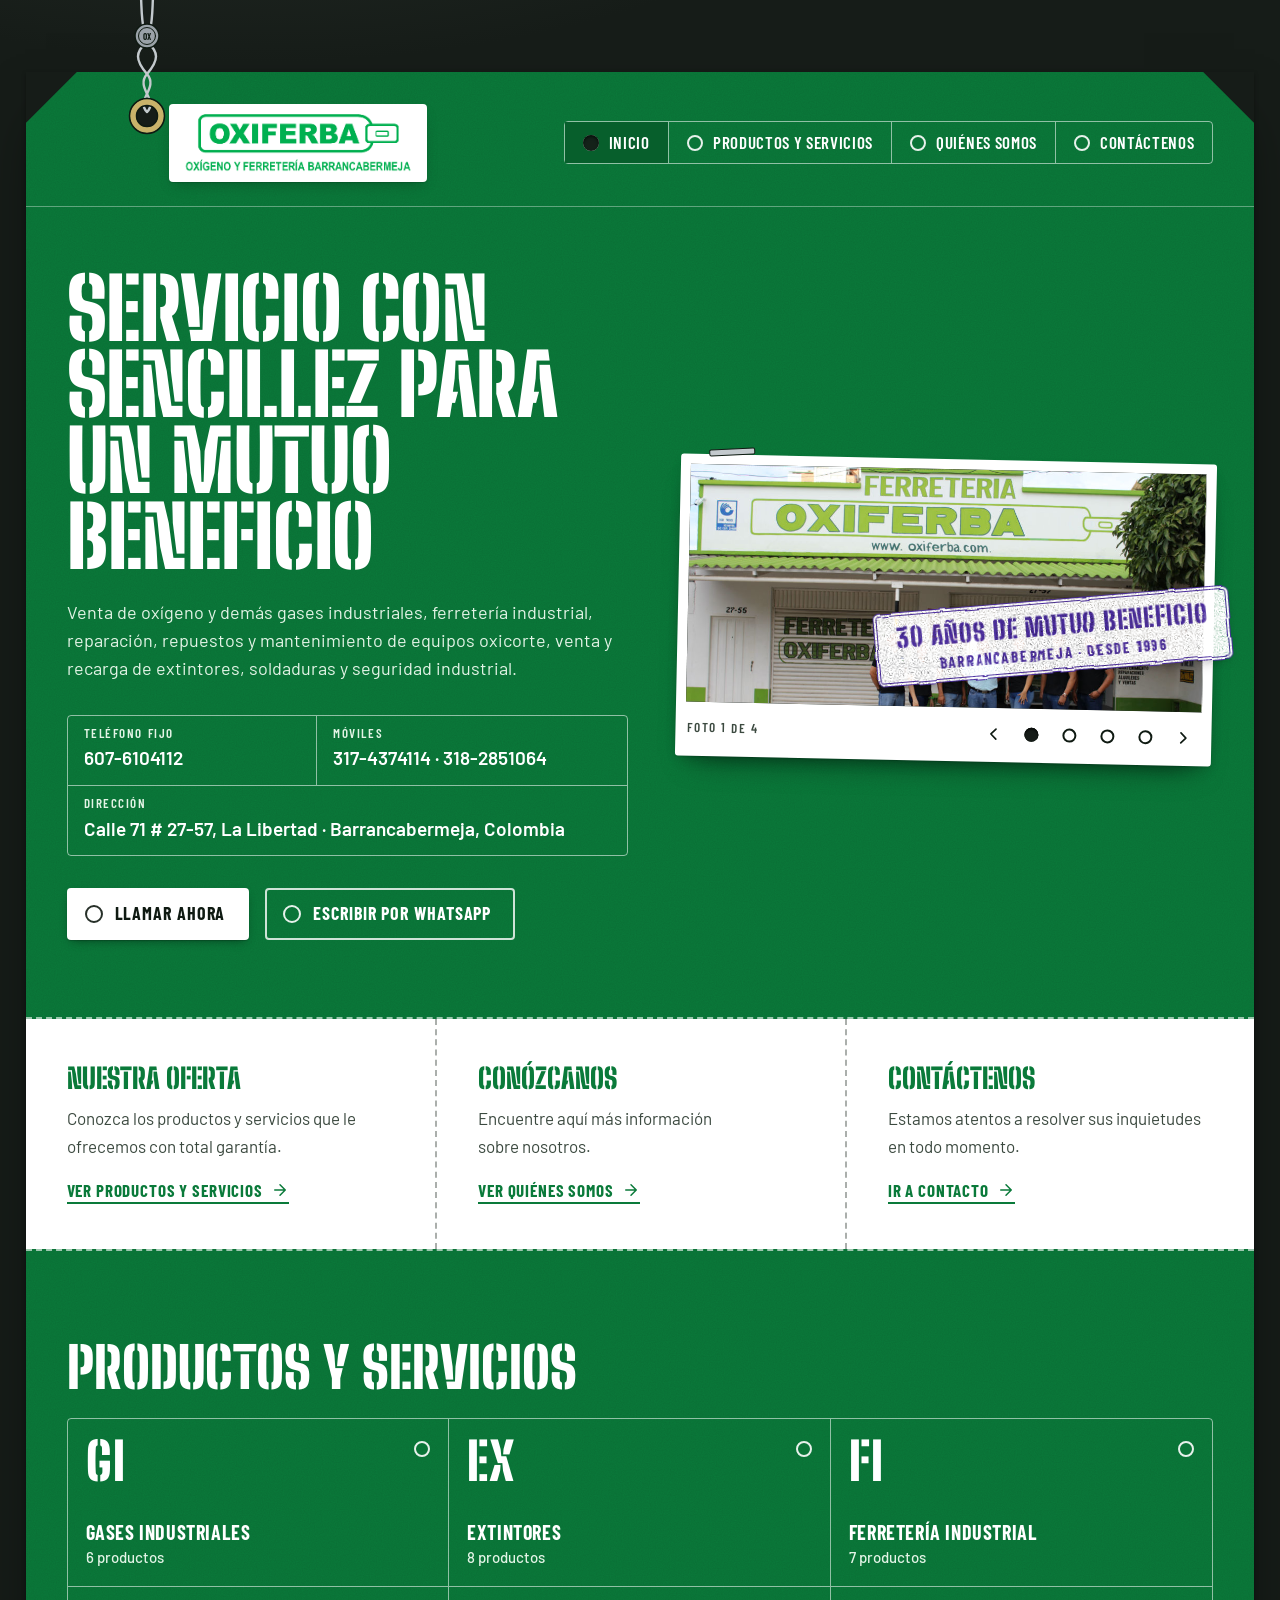
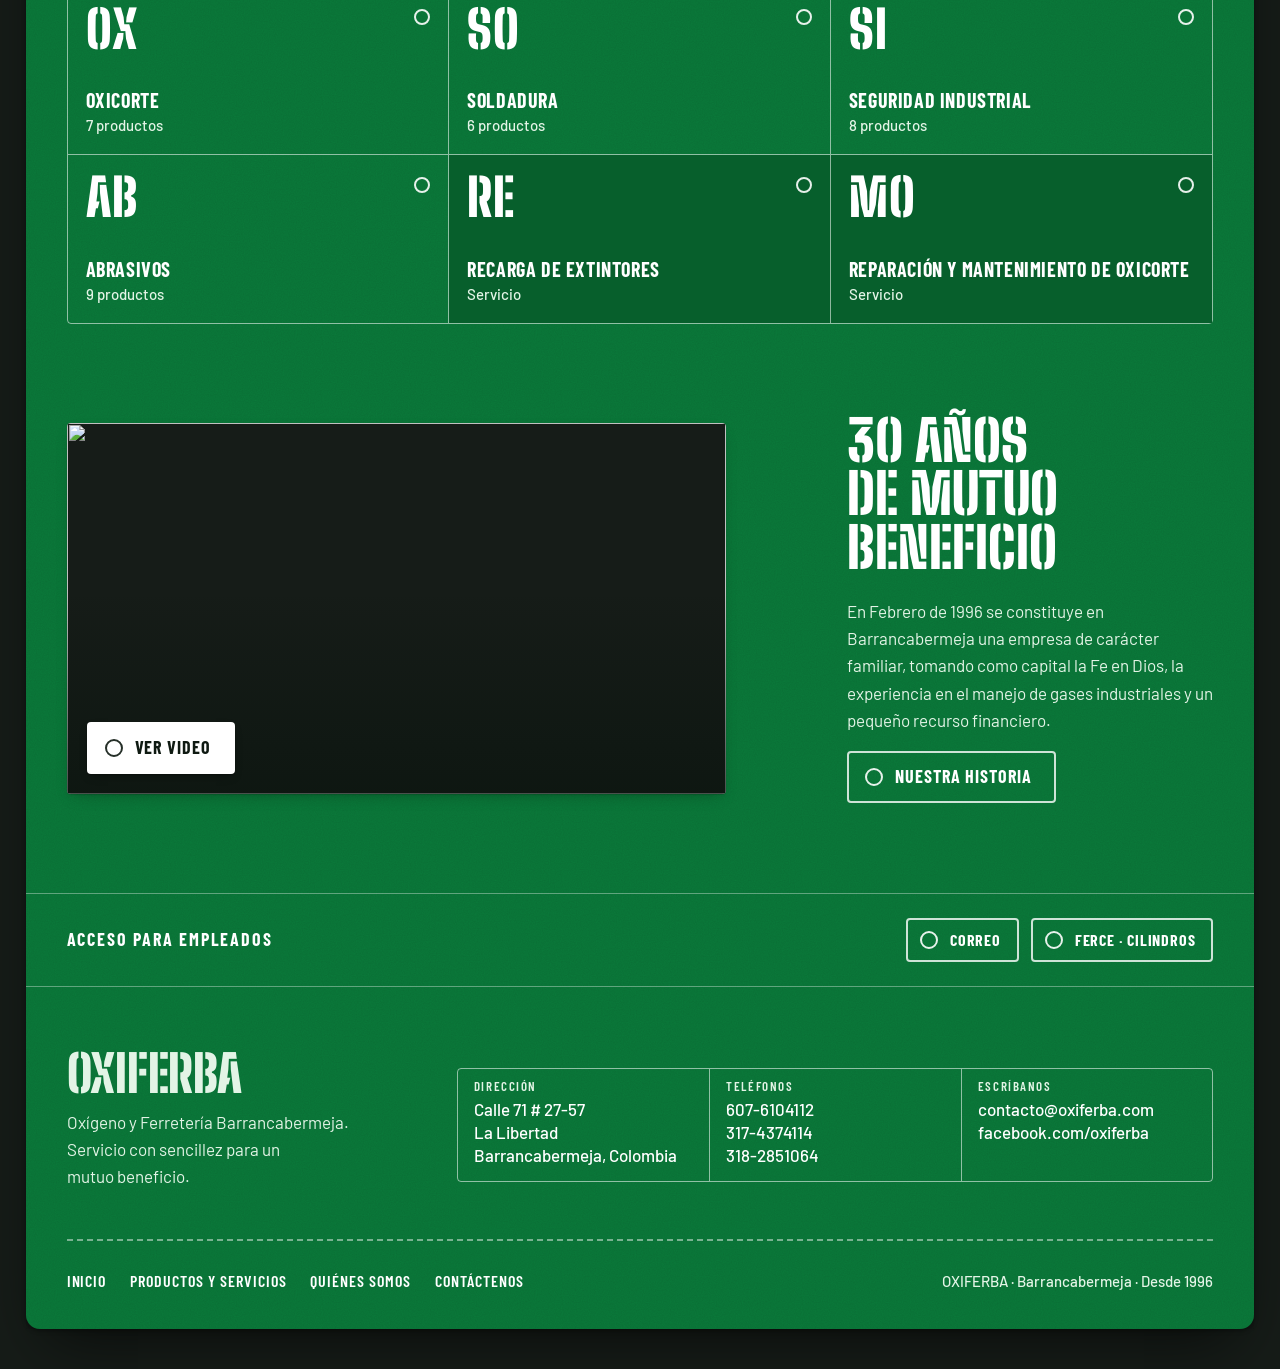
==== commit 21b46677: "Ajustes de revisión: sellos legibles, metal plano, mapa bajo demanda - Sellos en tinta violeta sobre" ====
--- a/index.html
+++ b/index.html
@@ -17,7 +17,7 @@
 <svg width="0" height="0" style="position:absolute" aria-hidden="true" focusable="false">
   <filter id="tinta" x="-5%" y="-5%" width="110%" height="110%">
     <feTurbulence type="fractalNoise" baseFrequency=".8" numOctaves="2" seed="7" result="grano"/>
-    <feColorMatrix in="grano" type="matrix" values="0 0 0 0 0  0 0 0 0 0  0 0 0 0 0  -2.6 0 0 0 2.05" result="mascara"/>
+    <feColorMatrix in="grano" type="matrix" values="0 0 0 0 0  0 0 0 0 0  0 0 0 0 0  -1.5 0 0 0 1.72" result="mascara"/>
     <feComposite in="SourceGraphic" in2="mascara" operator="in" result="entintado"/>
     <feTurbulence type="fractalNoise" baseFrequency=".035" numOctaves="1" seed="2" result="onda"/>
     <feDisplacementMap in="entintado" in2="onda" scale="3" xChannelSelector="R" yChannelSelector="G"/>
@@ -63,8 +63,8 @@
                 <button class="flecha" type="button" data-next aria-label="Foto siguiente"><svg viewBox="0 0 24 24" fill="none" stroke="currentColor" stroke-width="2" stroke-linecap="round" stroke-linejoin="round" aria-hidden="true"><path d="M9 18l6-6-6-6"/></svg></button>
               </span>
             </figcaption>
+            <p class="sello sello--aterriza">30 años de mutuo beneficio<small>Barrancabermeja · desde 1996</small></p>
           </div>
-          <p class="sello sello--aterriza">30 años de mutuo beneficio<small>Barrancabermeja · desde 1996</small></p>
         </figure>
       </section>
 
@@ -134,21 +134,18 @@
     </footer>
   </div>
   <div class="ojal" aria-hidden="true">
-  <svg viewBox="0 0 64 140">
-    <defs>
-      <radialGradient id="plomo" cx=".35" cy=".3" r=".8"><stop offset="0" stop-color="#d3d8dc"/><stop offset=".6" stop-color="#8b949b"/><stop offset="1" stop-color="#4c555b"/></radialGradient>
-      <linearGradient id="laton" x1="0" y1="0" x2="1" y2="1"><stop offset="0" stop-color="#f1e6b8"/><stop offset=".5" stop-color="#c9b26a"/><stop offset="1" stop-color="#8a7436"/></linearGradient>
-    </defs>
-    <path d="M29 30 C 25 14, 28 4, 23 -40" fill="none" stroke="#aab2b8" stroke-width="2.2"/>
-    <path d="M35 30 C 39 14, 36 4, 41 -40" fill="none" stroke="#7d868c" stroke-width="2.2"/>
-    <circle cx="32" cy="116" r="14" fill="#161c18"/>
-    <path d="M32 112 C 20 100, 44 88, 32 74 S 20 52, 32 42" fill="none" stroke="#aab2b8" stroke-width="2.2"/>
-    <path d="M32 112 C 44 100, 20 88, 32 74 S 44 52, 32 42" fill="none" stroke="#7d868c" stroke-width="2.2"/>
-    <circle cx="32" cy="116" r="14" fill="none" stroke="url(#laton)" stroke-width="6"/>
-    <circle cx="32" cy="116" r="17" fill="none" stroke="rgba(0,0,0,.25)" stroke-width="1"/>
-    <circle cx="32" cy="36" r="12" fill="url(#plomo)"/>
-    <circle cx="32" cy="36" r="8.5" fill="none" stroke="rgba(255,255,255,.35)" stroke-width="1"/>
-    <text x="32" y="39.5" text-anchor="middle" font-family="Barlow Condensed, sans-serif" font-weight="700" font-size="9" fill="#3d454a" letter-spacing=".5">OX</text>
+  <svg viewBox="0 0 64 140" fill="none" stroke="#0f1a12" stroke-width="1.5" stroke-linecap="round">
+    <path d="M29 30 C 25 14, 28 4, 23 -40" stroke="#c3c9cd" stroke-width="2.4"/>
+    <path d="M35 30 C 39 14, 36 4, 41 -40" stroke="#c3c9cd" stroke-width="2.4"/>
+    <circle cx="32" cy="116" r="14" fill="#161c18" stroke="none"/>
+    <path d="M32 112 C 20 100, 44 88, 32 74 S 20 52, 32 42" stroke="#c3c9cd" stroke-width="2.4"/>
+    <path d="M32 112 C 44 100, 20 88, 32 74 S 44 52, 32 42" stroke="#c3c9cd" stroke-width="2.4"/>
+    <circle cx="32" cy="116" r="14" stroke="#c9b26a" stroke-width="6"/>
+    <circle cx="32" cy="116" r="17.5"/>
+    <circle cx="32" cy="116" r="10.5"/>
+    <circle cx="32" cy="36" r="12" fill="#9aa2a8"/>
+    <circle cx="32" cy="36" r="8.5" stroke-width="1"/>
+    <text x="32" y="39.5" text-anchor="middle" font-family="Barlow Condensed, sans-serif" font-weight="700" font-size="9" fill="#0f1a12" stroke="none" letter-spacing=".5">OX</text>
   </svg>
 </div>
 </div>
--- a/css/styles.css
+++ b/css/styles.css
@@ -284,25 +284,23 @@
   text-align: center;
   transform: rotate(var(--giro, -6deg));
   filter: url(#tinta);
-  mix-blend-mode: multiply;
-  opacity: .92;
 }
 .sello small {
-  display: block; margin-top: 4px;
-  font: 700 .8125rem/1.1 var(--f-label); letter-spacing: .14em;
+  display: block; margin-top: 6px;
+  font: 700 .9375rem/1.1 var(--f-label); letter-spacing: .12em;
 }
 .sello--blanco { color: #fff; border-color: #fff; mix-blend-mode: normal; opacity: .95; }
 
 /* Aterrizaje del sello: un solo momento, la primera vez */
 @keyframes sellar {
   0%   { opacity: 0; transform: rotate(var(--giro, -6deg)) scale(1.18); }
-  60%  { opacity: .92; }
-  100% { opacity: .92; transform: rotate(var(--giro, -6deg)) scale(1); }
+  60%  { opacity: 1; }
+  100% { opacity: 1; transform: rotate(var(--giro, -6deg)) scale(1); }
 }
 .sello--aterriza { animation: sellar 340ms var(--ease-out) 450ms both; }
 @media (prefers-reduced-motion: reduce) {
   .sello--aterriza { animation: sellar-suave 200ms ease 200ms both; }
-  @keyframes sellar-suave { from { opacity: 0; } to { opacity: .92; } }
+  @keyframes sellar-suave { from { opacity: 0; } to { opacity: 1; } }
 }
 
 /* ---------- Campos impresos ---------- */
@@ -412,8 +410,8 @@
   content: "";
   position: absolute; z-index: 2; top: -6px; left: 28px;
   width: 46px; height: 7px; border-radius: 2px;
-  background: linear-gradient(#d9dde0, #8e979d);
-  box-shadow: 0 1px 1px rgba(0,0,0,.4);
+  background: #c3c9cd;
+  border: 1px solid var(--tinta);
   transform: rotate(-4deg);
 }
 .diapos {
@@ -458,12 +456,16 @@
 .flecha:active { transform: scale(.92); }
 @media (hover: hover) and (pointer: fine) { .flecha:hover { background: var(--papel-2); } }
 
-.evidencia .sello {
-  margin: 36px 12px 0 0;
+.evidencia { align-self: center; }
+.marco .sello {
+  position: absolute; z-index: 3;
+  right: -18px; bottom: 64px;
   --giro: -6deg;
+  background: var(--papel);
   font-size: clamp(1.375rem, 2vw, 1.875rem);
-}
-.evidencia .sello { mix-blend-mode: normal; color: var(--papel); border-color: var(--papel); filter: url(#tinta) drop-shadow(0 1px 0 rgba(0,0,0,.25)); }
+  box-shadow: 0 6px 14px -8px rgba(0,0,0,.45);
+}
+.marco .sello--marco { font-size: clamp(1.125rem, 1.6vw, 1.5rem); right: 24px; bottom: -28px; }
 
 /* Talón desprendible: tres accesos */
 .talon {
@@ -661,8 +663,8 @@
   font-weight: 500;
 }
 .items li::before {
-  content: ""; flex: none; width: 14px; height: 14px; margin-top: .3em;
-  border: 2px solid var(--tinta); border-radius: 2px;
+  content: ""; flex: none; width: 12px; height: 2px; margin-top: .8em;
+  background: var(--stock);
 }
 .linea-foto { grid-area: foto; padding: 20px 28px 28px 0; position: relative; }
 .linea-foto img {
@@ -771,7 +773,7 @@
 .form-campo textarea { min-height: 160px; resize: vertical; }
 .form-campo input::placeholder, .form-campo textarea::placeholder { color: #69786d; }
 .form-campo input:focus, .form-campo textarea:focus { outline: none; }
-.form-campo:focus-within { background: var(--papel-2); box-shadow: inset 4px 0 0 0 var(--sello); }
+.form-campo:focus-within { background: var(--papel-2); outline: 2px solid var(--sello); outline-offset: -2px; }
 .form-campo .error {
   display: none; padding: 0 16px 12px;
   font: 600 .9375rem/1.3 var(--f-body); color: var(--rojo);
@@ -782,8 +784,9 @@
 .form-acciones { display: flex; flex-wrap: wrap; gap: 12px; align-items: center; }
 .form-estado { margin: 16px 0 0; font-weight: 600; color: var(--stock); min-height: 1.6em; }
 .facebook { display: inline-flex; align-items: center; gap: 12px; }
-.mapa { aspect-ratio: 4 / 3; overflow: hidden; border-radius: 4px; background: var(--banco-2); }
-.mapa iframe { width: 100%; height: 100%; border: 0; display: block; filter: saturate(.85); }
+.mapa { display: grid; gap: 16px; }
+.mapa.is-cargado { aspect-ratio: 4 / 3; overflow: hidden; border-radius: 4px; background: var(--banco-2); gap: 0; }
+.mapa iframe { width: 100%; height: 100%; border: 0; display: block; }
 
 /* ==========================================================================
    RESPONSIVO
@@ -829,7 +832,7 @@
   .portada-campos { grid-template-columns: 1fr; }
   .portada-campos .campo:nth-child(2) { border-left: 0; border-top: var(--linea) solid rgba(255,255,255,.55); }
   .acciones .btn { flex: 1 1 100%; }
-  .evidencia .sello { margin: 28px 4px 0 0; }
+  .marco .sello { right: -6px; bottom: 56px; font-size: 1.25rem; }
   .punto { display: none; }
   .indice { grid-template-columns: repeat(2, minmax(0, 1fr)); }
   .indice a { min-height: 132px; padding: 14px; }
